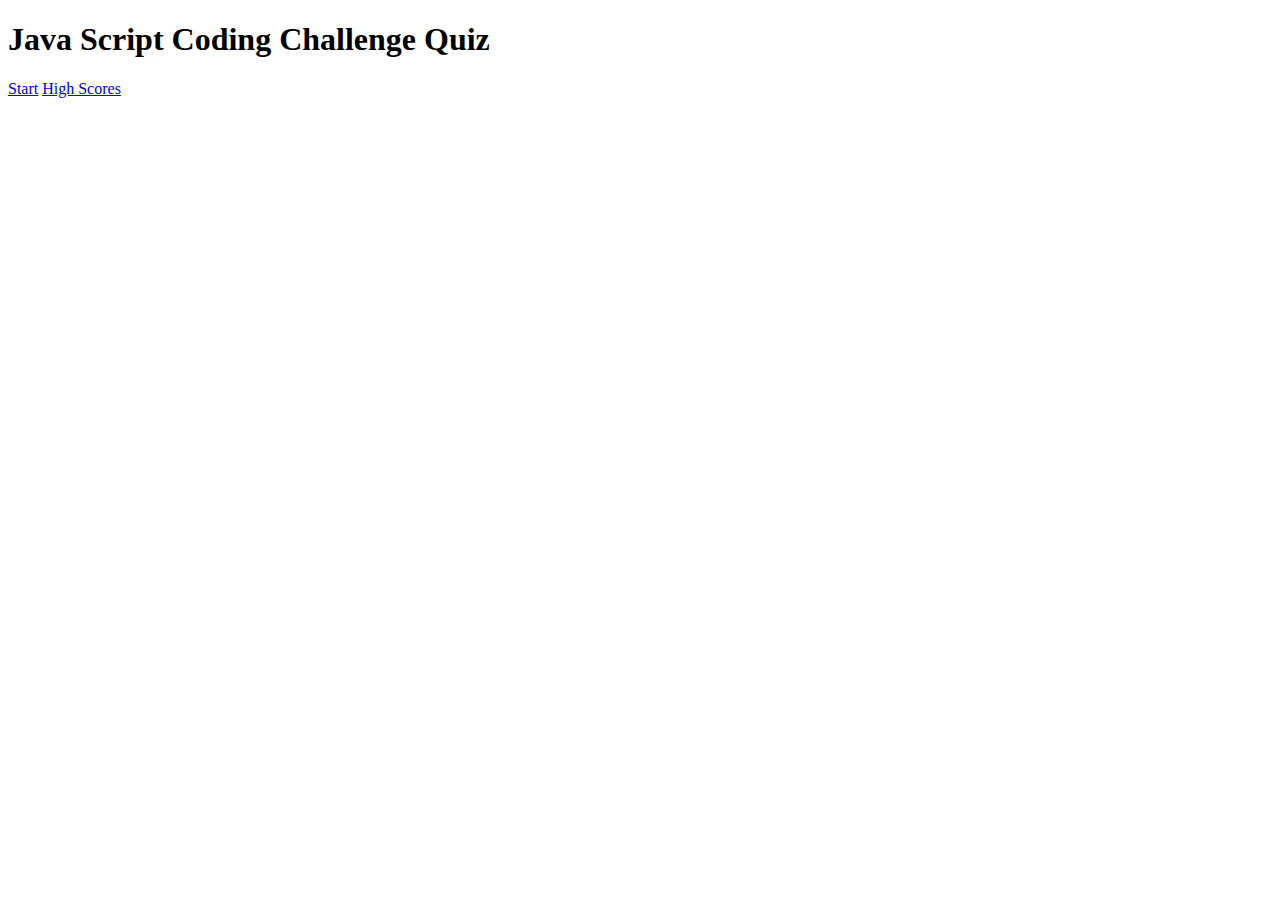
==== index.html @ 782b4fb7 "added basic HTML and began CSS styling for quiz" ====
<!DOCTYPE html>
<html lang="en">
<head>
    <meta charset="UTF-8">
    <meta http-equiv="X-UA-Compatible" content="IE=edge">
    <meta name="viewport" content="width=device-width, initial-scale=1.0">
    <title>Java Script Quiz</title>
    <link rel="stylesheet" href=".assets/main-quiz.css">
</head>
<body>
    <div class="container">
        <div id="home" class="flex-center flex-column">
            <h1>Java Script Coding Challenge Quiz</h1> 
            <a class="btn"href="/game.html">Start</a>
            <a class="btn"href="/highscores.html">High Scores</a>
        </div>
    </div>
    
</body>
</html>
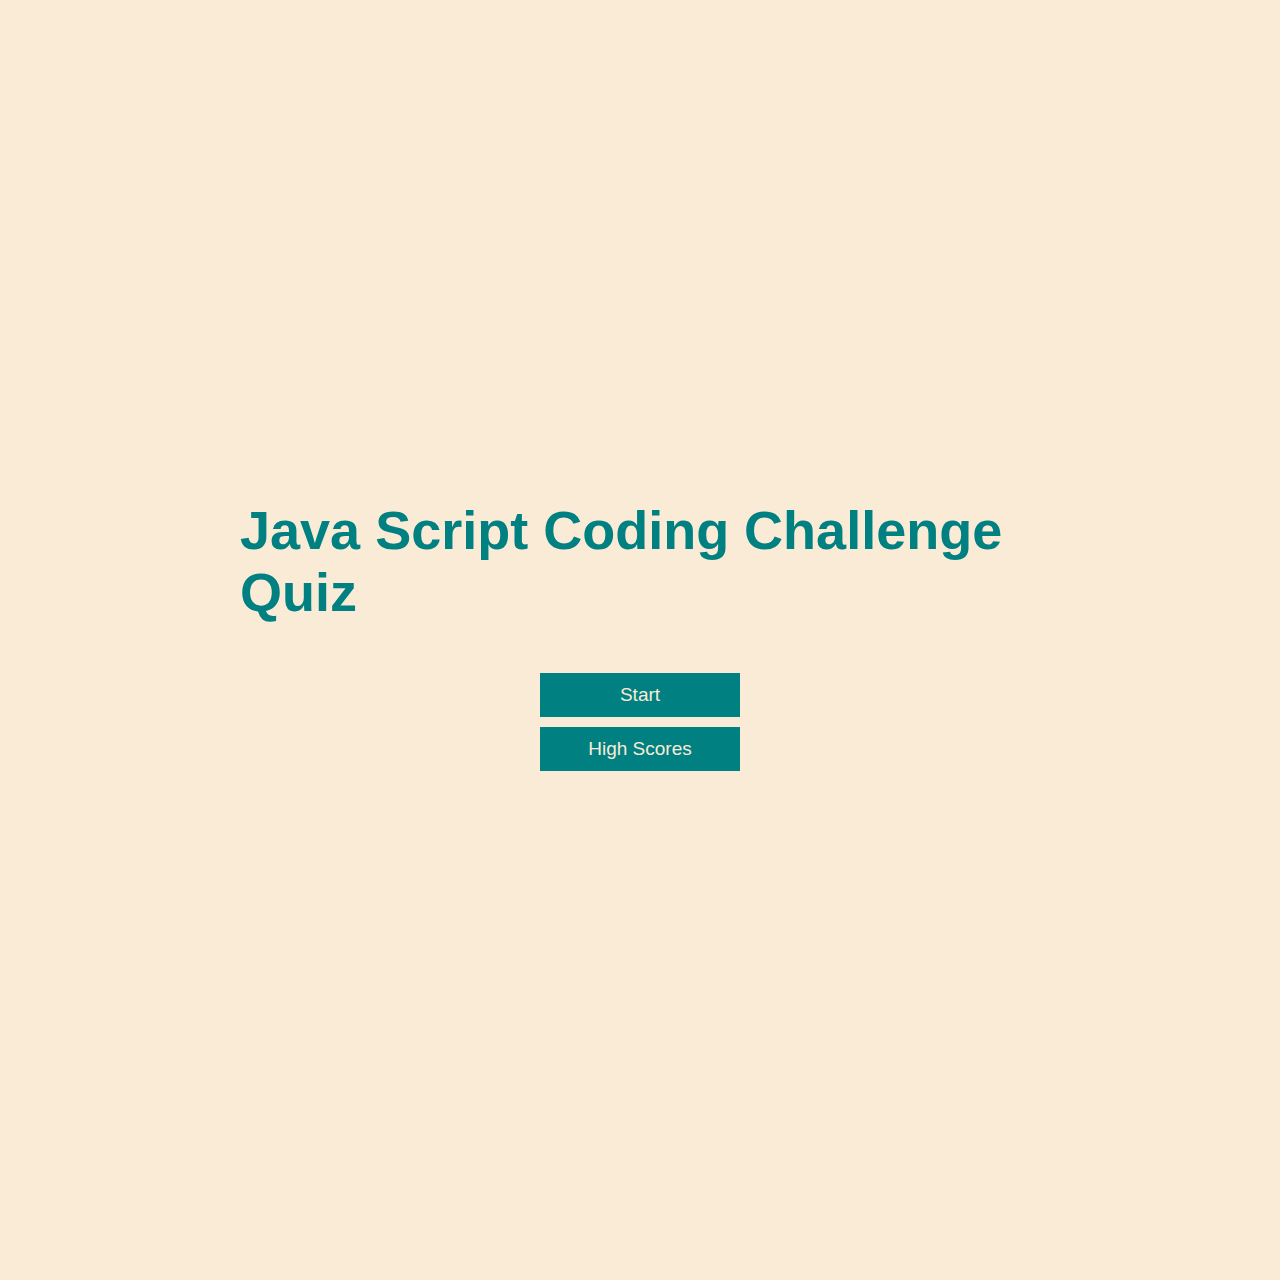
==== commit 6b8ebb39: "styled home pae and created skeltons for quiz page and styling" ====
--- a/index.html
+++ b/index.html
@@ -5,7 +5,7 @@
     <meta http-equiv="X-UA-Compatible" content="IE=edge">
     <meta name="viewport" content="width=device-width, initial-scale=1.0">
     <title>Java Script Quiz</title>
-    <link rel="stylesheet" href=".assets/main-quiz.css">
+    <link rel="stylesheet" href="./assets/main-quiz.css">
 </head>
 <body>
     <div class="container">
--- a/assets/main-quiz.css
+++ b/assets/main-quiz.css
@@ -0,0 +1,99 @@
+:root {
+    background-color:antiquewhite;
+    font-size: 62.5%;
+}
+*{
+    box-sizing: border-box;
+    font-family:Verdana, Geneva, Tahoma, sans-serif;
+    margin: 0;
+    padding: 0;
+    color:darkslategray;
+}
+
+/*heading styles*/
+h1,
+h2,
+h3,
+h4 {
+    margin-bottom: 1rem;
+}
+
+h1 {
+    font-size: 5.4rem;
+    color:teal;
+    margin-bottom: 5rem;
+}
+h1 > span {
+    font-size: 2.4rem;
+    font-weight: 500;
+}
+h2 {
+    font-size:4.2rem;
+    margin-bottom: 4rem;
+    font-weight: 700;
+}
+h3 {
+    font-size: 2.8rem;
+    font-weight: 500;
+}
+
+/*viewing and centering*/
+.container {
+    width: 100vw;
+    height: 100vw;
+    display: flex;
+    justify-content: center;
+    align-content: center;
+    max-width: 80rem;
+    margin: 0 auto;
+}
+.container > * {
+    width: 100%;
+}
+
+.flex-column {
+    display: flex;
+    flex-direction: column;
+}
+
+.flex-center {
+    justify-content: center;
+    align-items: center;
+}
+
+.justify-center {
+    justify-content: center;
+}
+
+.text-center {
+    text-align: center;
+}
+
+.hidden {
+    display: none;
+}
+
+/*button styling*/
+.btn {
+    font-size: 1.9rem;
+    padding: 1rem 0;
+    width: 20rem;
+    text-align: center;
+    border: 0.1rem solid teal;
+    margin-bottom: 1rem;
+    text-decoration: none;
+    color:antiquewhite;
+    background-color:teal;
+}
+
+.btn:hover {
+    cursor: pointer;
+    box-shadow: 0 0.4rem 1.4rem 0 teal(86, 185, 235, 0.5);
+    transform: translateY(-0.1rem);
+    transition:transform 150ms;
+}
+.btn[disabled]:hover {
+    cursor: not-allowed;
+    box-shadow:none;
+    transform:none;
+}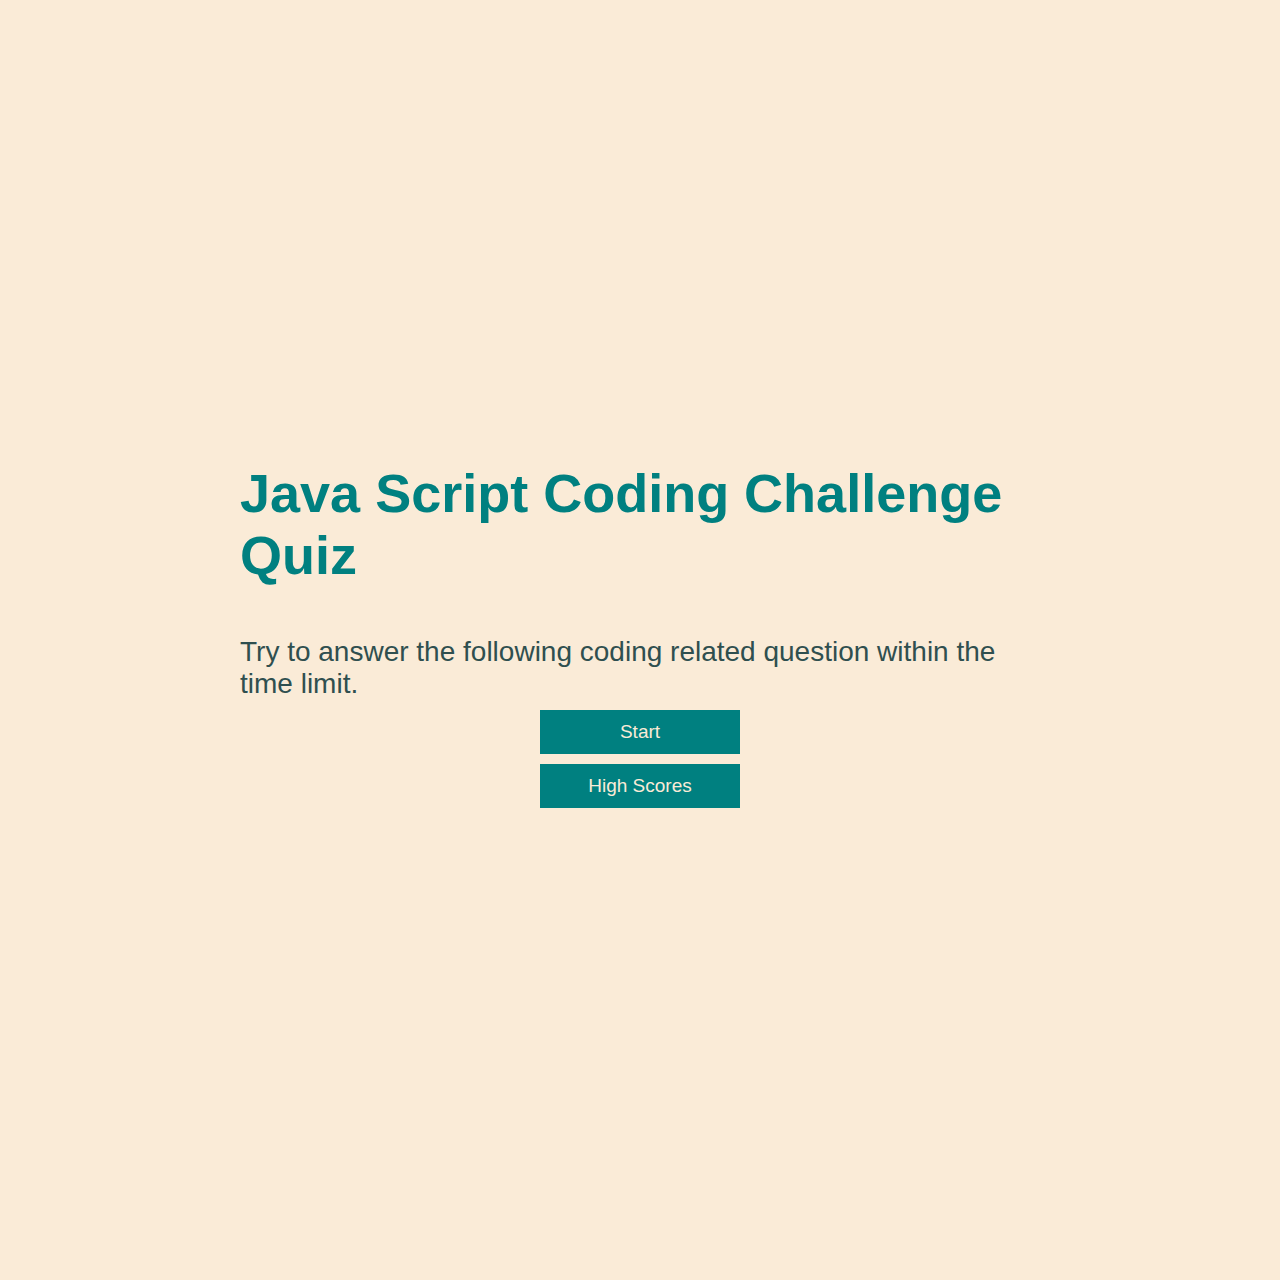
==== commit 5e07ab39: "added paragraph text on home page" ====
--- a/index.html
+++ b/index.html
@@ -11,8 +11,9 @@
     <div class="container">
         <div id="home" class="flex-center flex-column">
             <h1>Java Script Coding Challenge Quiz</h1> 
-            <a class="btn"href="/game.html">Start</a>
-            <a class="btn"href="/highscores.html">High Scores</a>
+            <h3>Try to answer the following coding related question within the time limit.</h3>
+            <a class="btn"href="./game-quiz.html">Start</a>
+            <a class="btn"href="./highscores.html">High Scores</a>
         </div>
     </div>
     
